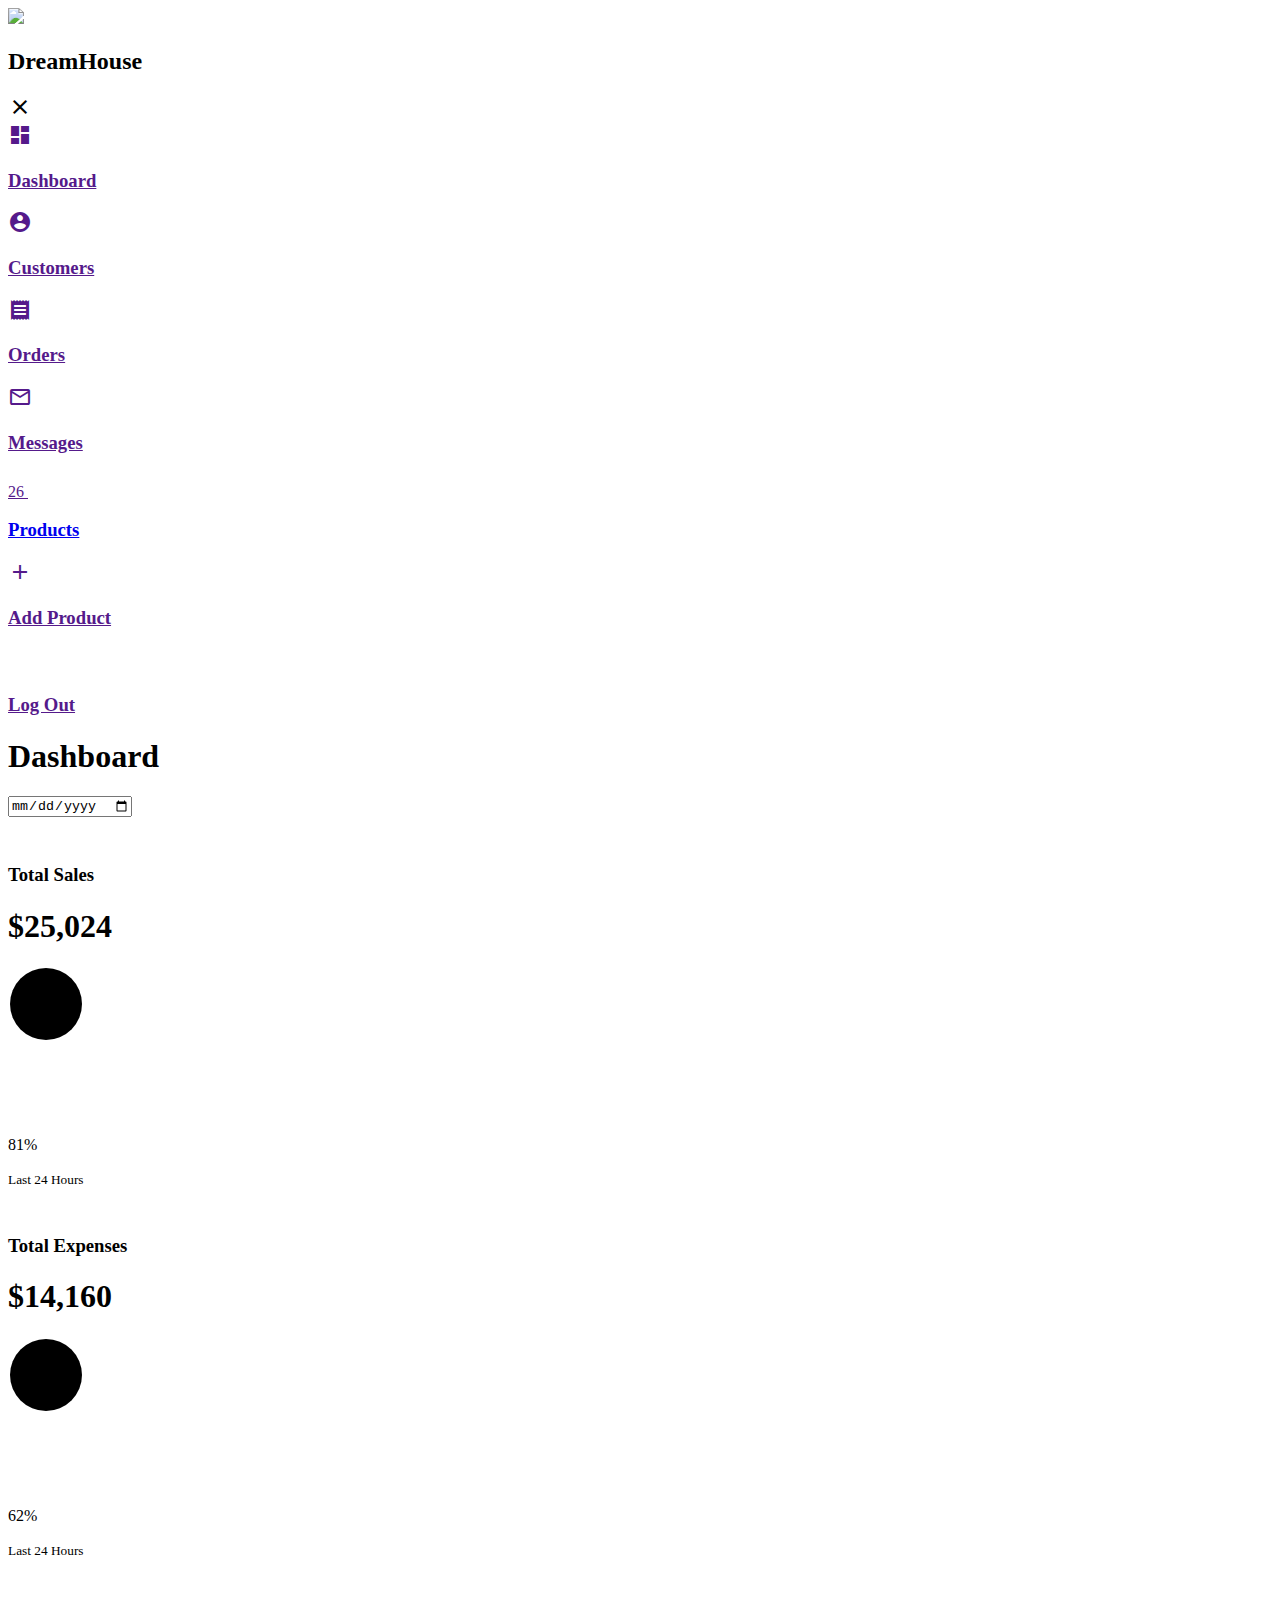
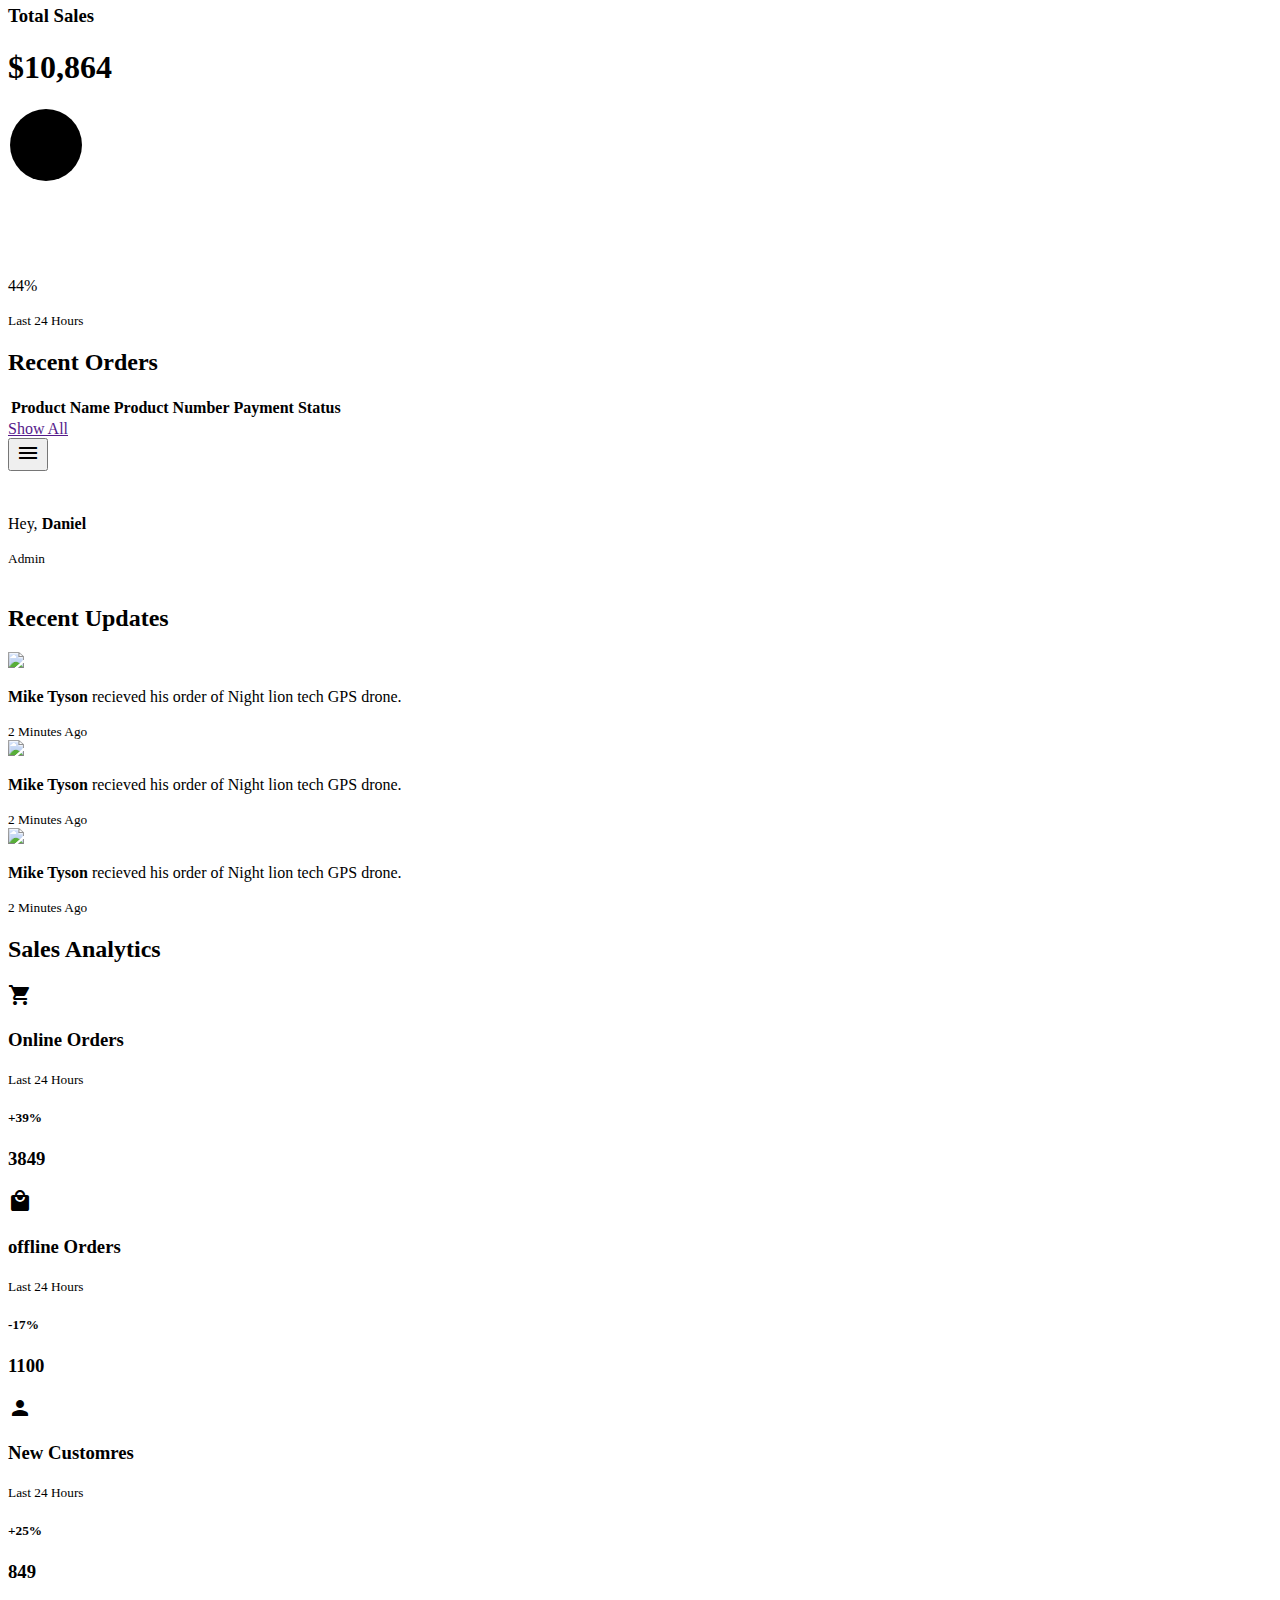
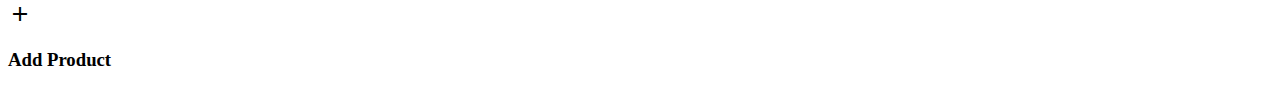
==== HTML/index.html @ e02384ae "catalogue utilisateur" ====
<!DOCTYPE html>
<html lang="en">
<head>
    <meta charset="UTF-8">
    <meta name="viewport" content="width=device-width, initial-scale=1.0">
    <title>Dream House</title>
    <link rel="stylesheet" href="style.css">
    <link rel="stylesheet" href="https://fonts.googleapis.com/icon?family=Material+Icons">
</head>
<body>
    <div class="container">
        <!----------------------Start Of The Aside Part---------------------->
        <aside>
            <div class="top">
                <div class="logo">
                    <img src="dior.png">
                    <h2>Dream<span class="housecolor">House</span></h2>
                </div>
                <div class="close" id="closebtn">
                    <i class="material-icons">close</i>
                </div>
            </div>    
            <div class="sidebar">
                <a href="" class="active">
                    <span class="material-icons">dashboard</span>
                    <h3>Dashboard</h3>
                </a>
                <a href="">
                    <span class="material-icons">account_circle</span>
                    <h3>Customers</h3>
                </a>
                <a href="">
                    <span class="material-icons">receipt_long</span>
                    <h3>Orders</h3>
                </a>
                <a href="">
                    <span class="material-icons">mail_outline</span>
                    <h3>Messages</h3>
                    <span class="message-count">26</span>
                </a>
                <a href="catalogue.html">
                    <span class="material-icons">inventory</span>
                    <h3>Products</h3>
                </a>
                <a href="">
                    <span class="material-icons">add</span>
                    <h3>Add Product</h3>
                </a>
                <a href="">
                    <span class="material-icons">logout</span>
                    <h3>Log Out</h3>
                </a>
            </div>
        </aside>
        <!----------------------End Of The Aside Part---------------------->
        <!----------------------Start Of The Main---------------------->
        <main>
            <h1>Dashboard</h1>
            <div class="date">
                <input type="date" name="" id="">
            </div>

            <div class="insights">
                <!----------------Start Of Sales---------------->
                <div class="sales">
                    <span class="material-icons">analytics</span>
                    <div class="middle">
                        <div class="left">
                            <h3>Total Sales</h3>
                            <h1>$25,024</h1>
                        </div>
                        <div class="progress">
                            <svg>
                                <circle cx='38' cy='38' r='36'></circle>
                            </svg>
                            <div class="number">
                                <p>81%</p>
                            </div>
                        </div>
                        <small class="text-muted">Last 24 Hours</small>
                    </div>
                </div>
                <!----------------End Of Sales---------------->
                <!----------------Start Of Expenses---------------->
                <div class="expenses">
                    <span class="material-icons">bar_chart</span>
                    <div class="middle">
                        <div class="left">
                            <h3>Total Expenses</h3>
                            <h1>$14,160</h1>
                        </div>
                        <div class="progress">
                            <svg>
                                <circle cx='38' cy='38' r='36'></circle>
                            </svg>
                            <div class="number">
                                <p>62%</p>
                            </div>
                        </div>
                        <small class="text-muted">Last 24 Hours</small>
                    </div>
                </div>
                <!----------------End Of Expenses---------------->
                <!----------------Start Of Income---------------->
                <div class="income">
                    <span class="material-icons">stacked_line_chart</span>
                    <div class="middle">
                        <div class="left">
                            <h3>Total Sales</h3>
                            <h1>$10,864</h1>
                        </div>
                        <div class="progress">
                            <svg>
                                <circle cx='38' cy='38' r='36'></circle>
                            </svg>
                            <div class="number">
                                <p>44%</p>
                            </div>
                        </div>
                        <small class="text-muted">Last 24 Hours</small>
                    </div>
                </div>
                <!----------------End Of Income---------------->
            </div>

            <div class="recent-orders">
                <h2>Recent Orders</h2>
                <table>
                    <thead>
                        <tr>
                            <th>Product Name</th>
                            <th>Product Number</th>
                            <th>Payment</th>
                            <th>Status</th>
                        </tr>
                    </thead>
                    <tbody>      
                </table>
                <a href="">Show All</a>
            </div>
        </main>
        <!----------------------End Of The Main---------------------->
        <!----------------------Start Of The Right Part---------------------->
        <div class="right">

                <!----------Start Of The Top---------->
                <div class="top">
                    <button id="menu-btn">
                        <span class="material-icons">menu</span>
                    </button>
                    <div class="theme-toggler">
                        <span class="material-icons active">light_mode</span>
                        <span class="material-icons">dark_mode</span>
                    </div>
                    <div class="profile">
                        <div class="info">
                            <p>Hey, <b>Daniel</b></p>
                            <small class="text-muted">Admin</small>
                        </div>
                        <div class="profile-photo">
                            <img src="">
                        </div>
                    </div>
                </div>
                
                <!----------End Of The Top---------->
                <!----------Start Of RECENT UPDATES---------->
                <div class="recent-updates">
                    <h2>Recent Updates</h2>
                    <div class="updates">
                        <div class="update">
                            <div class="profile-photo">
                                <img src="logo.png">
                            </div>
                            <div class="message">
                                <p><b>Mike Tyson</b> recieved his order of Night lion tech GPS drone.</p>
                                <small class="text-muted">2 Minutes Ago</small>
                            </div>
                        </div>

                        <div class="update">
                            <div class="profile-photo">
                                <img src="logo.png">
                            </div>
                            <div class="message">
                                <p><b>Mike Tyson</b> recieved his order of Night lion tech GPS drone.</p>
                                <small class="text-muted">2 Minutes Ago</small>
                            </div>
                        </div>

                        <div class="update">
                            <div class="profile-photo">
                                <img src="logo.png">
                            </div>
                            <div class="message">
                                <p><b>Mike Tyson</b> recieved his order of Night lion tech GPS drone.</p>
                                <small class="text-muted">2 Minutes Ago</small>
                            </div>
                        </div>
                    </div>
                    <!---------End Of RECENT UPDATES---------->
                    <div class="sales-analytics">
                        <h2>Sales Analytics</h2>
                        <div class="item online">
                            <div class="icon">
                             <span class="material-icons">shopping_cart</span>
                            </div>
                            <div class="right">
                              <div class="info">
                                <h3>Online Orders</h3>
                                <small class="text-muted">Last 24 Hours</small>
                              </div>
                             <h5 class="success">+39%</h5>
                             <h3>3849</h3>
                            </div>
                        </div>

                        <div class="item offline">
                            <div class="icon">
                             <span class="material-icons">local_mall</span>
                            </div>
                            <div class="right">
                             <div class="info">
                                <h3>offline Orders</h3>
                                <small class="text-muted">Last 24 Hours</small>
                             </div>
                             <h5 class="danger">-17%</h5>
                             <h3>1100</h3>
                            </div>
                        </div>

                        <div class="item customers">
                            <div class="icon">
                             <span class="material-icons">person</span>
                            </div>
                            <div class="right">
                             <div class="info">
                                <h3>New Customres</h3>
                                <small class="text-muted">Last 24 Hours</small>
                             </div>
                             <h5 class="success">+25%</h5>
                             <h3>849</h3>
                            </div>
                        </div>
                    
                        <div class="item addproduct">
                         <div>
                            <span class="material-icons">add</span>
                            <h3>Add Product</h3>
                         </div>
                        </div>
                    </div>    
                </div> 
        </div>
    </div>
    <script src="orders.js"></script>
    <script src="index.js"></script>
</body>
</html>
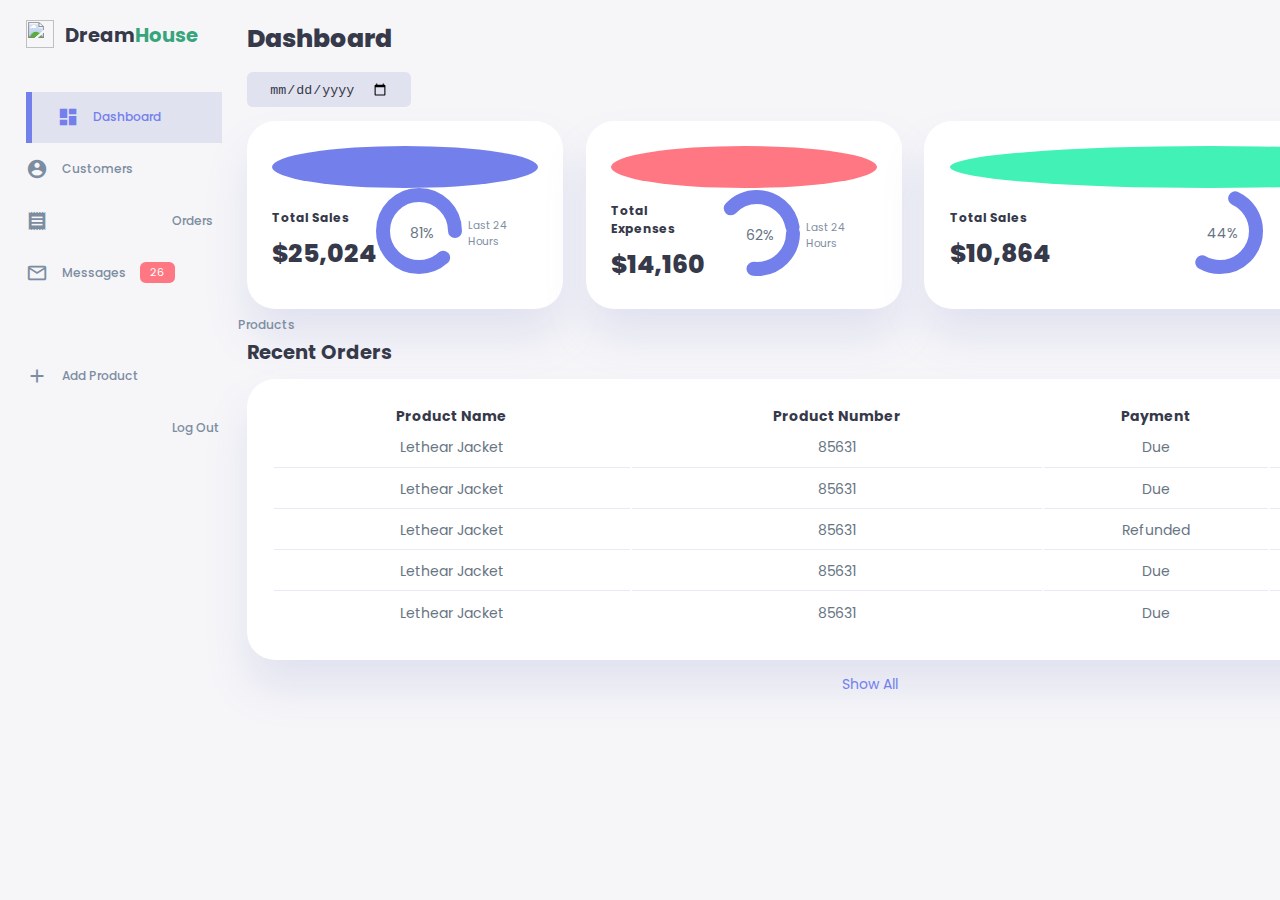
==== commit ccef8dbc: "new catalogue" ====
--- a/HTML/index.html
+++ b/HTML/index.html
@@ -4,7 +4,7 @@
     <meta charset="UTF-8">
     <meta name="viewport" content="width=device-width, initial-scale=1.0">
     <title>Dream House</title>
-    <link rel="stylesheet" href="style.css">
+    <link rel="stylesheet" href="/CSS/style.css">
     <link rel="stylesheet" href="https://fonts.googleapis.com/icon?family=Material+Icons">
 </head>
 <body>
@@ -253,7 +253,7 @@
                 </div> 
         </div>
     </div>
-    <script src="orders.js"></script>
-    <script src="index.js"></script>
+    <script src="/JS/orders.js"></script>
+    <script src="/JS/index.js"></script>
 </body>
 </html>--- a/CSS/style.css
+++ b/CSS/style.css
@@ -0,0 +1,696 @@
+/*import the link to all fonts*/
+@import url('https://fonts.googleapis.com/css2?family=Poppins:ital,wght@0,100;0,200;0,300;0,400;0,500;0,600;0,700;0,800;0,900;1,100;1,200;1,300;1,400;1,500;1,600;1,700;1,800;1,900&display=swap');
+
+/*Root Variabels*/
+:root{
+    --color-primary:#7380ec;
+    --color-danger:#ff7782;
+    --color-succes:#41f1b6;
+    --color-warning:#ffbb55;
+    --color-white:#fff;
+    --color-info-dark:#7d8da1;
+    --color-info-light:#dce1eb;
+    --color-dark:#363949;
+    --color-light:rgba(132,139,200,0.18);
+    --color-primary-variant:#111e88;
+    --color-dark-variant:#677483;
+    --color-background:#f6f6f9;
+
+    --card-border-radius: 2rem;
+    --border-radius-1: 0.4rem;
+    --border-radius-2: 0.8rem;
+    --border-radius-3: 1.2rem;
+
+    --card-padding: 1.8rem;
+    --padding-1: 1.2rem;
+
+    --box-shadow: 0 2rem 3rem var(--color-light);
+}
+
+.dark-theme-variables{
+    --color-background: #181a1e;
+    --color-white: #202528;
+    --color-dark:#edeffd;
+    --color-dark-variant:#a3bdcc;
+    --color-light:rgba(0,0,0,0.4);
+    --box-shadow:0 2rem 3rem var(--color-light);
+}
+
+* {
+    margin: 0;
+    padding: 0;
+    outline: 0;
+    appearance: none;
+    border: 0;
+    text-decoration: none;
+    list-style: none;
+    box-sizing: border-box;
+}
+
+html{
+    font-size: 14px;
+}
+
+body{
+    width: 100vw;
+    height: 100vh;
+    font-family: poppins , sans-serif;
+    font: 0.88rem;
+    background-color: var(--color-background);
+    user-select: none;
+    overflow-x: hidden;
+    color: var(--color-dark);
+}
+
+.container{
+    display: grid;
+    width: 96%;
+    margin: 0 auto;
+    gap: 1.8rem;
+    grid-template-columns: 14rem auto 23rem;
+}
+
+a{
+    color: var(--color-dark);
+}
+
+img{
+    display: block;
+    width: 100%;
+}
+
+h1{
+    font-weight: 800;
+    font-size: 1.8rem;
+}
+
+h2{
+    font-size: 1.4rem;
+}
+
+h3{
+    font-size: 0.87rem;
+}
+
+h4{
+    font-size: 0.8rem;
+}
+
+h5{
+    font-size: 0.77rem;
+}
+
+small{
+    font-size: 0.75rem;
+}
+
+.profil-photo{
+    width: 2.8rem;
+    height: 2.8rem;
+    border-radius: 50%;
+    overflow: hidden;
+}
+
+.text-muted{
+    color: var(--color-info-dark);
+}
+
+p{
+    color: var(--color-dark-variant);
+}
+
+b{
+    color: var(--color-dark);
+}
+
+.primary{
+    color: var(--color-primary);
+}
+
+.danger{
+    color: var(--color-danger);
+}
+
+.success{
+    color: var(--color-succes);
+}
+
+.warning{
+    color: var(--color-warning);
+}
+
+aside .top{
+    display: flex;
+    align-items: center;
+    justify-content: space-between;
+    margin-top: 1.4rem;
+    border-radius: var(--border-radius-2);
+}
+
+aside .logo{
+    display: flex;
+    gap: 0.8rem;
+}
+
+aside .logo img{
+    width: 2rem;
+    height: 2rem;
+}
+
+aside .close{
+    display: none;
+}
+
+.housecolor{
+    color: rgb(55, 165, 123);
+}
+
+/*=====================SIDE-BAR=====================*/
+
+aside .sidebar{
+    display: flex;
+    flex-direction: column;
+    height: 86vh;
+    position: relative;
+    top: 3rem;
+}
+
+aside h3{
+    font-weight: 500;
+}
+
+aside .sidebar a{
+    display: flex;
+    color: var(--color-info-dark);
+    gap: 1rem;
+    align-items: center;
+    position: relative;
+    height: 3.7rem;
+    transition: all 300ms ease;
+}
+
+aside .sidebar span{
+    font-size:1.6rem ;
+    transition: all 300ms ease;
+}
+
+aside .sidebar a.active{
+    background-color: var(--color-light);
+    color: var(--color-primary);
+    margin-left: 0;
+} 
+
+aside .sidebar a.active:before {
+    content: "";
+    width: 6px;
+    height: 100%;
+    background: var(--color-primary);
+
+}
+
+aside .sidebar a.active span{
+    color: var(--color-primary);
+    margin-left: calc(1rem - 3px);
+}
+
+aside .sidebar a:hover{
+    color: var(--color-primary);   
+}
+
+aside .sidebar a:hover span{
+    margin-left: 1rem;
+}
+
+aside .sidebar .message-count{
+    background: var(--color-danger);
+    color: var(--color-white);
+    padding: 2px 10px;
+    font-size: 11px;
+    border-radius: var(--border-radius-1);
+}
+
+/*************************** MAIN ***************************/
+
+main{
+    margin-top: 1.4rem;
+}
+
+main .date{
+    display: inline-block;
+    background: var(--color-light);
+    border-radius: var(--border-radius-1);
+    margin-top: 1rem;
+    padding: 0.5rem 1.6rem;
+}
+
+main .date input[type="date"]{
+    background: transparent;
+    color: var(--color-dark);
+}
+
+main .insights{
+    display: grid;
+    grid-template-columns: repeat(3, 1fr);   
+    gap: 1.6rem;
+}
+
+main .insights > div {
+    background: var(--color-white);
+    padding: var(--card-padding);
+    border-radius: var(--card-border-radius);
+    margin-top: 1rem;
+    box-shadow: var(--box-shadow);
+    transition: all 300ms ease;
+}
+
+main .insights > div:hover{
+    box-shadow: none;
+}
+
+main .insights > div span{
+    background: var(--color-primary);
+    padding: 0.5rem;
+    border-radius: 50%;
+    color: var(--color-white);
+    font-size: 2rem;
+}
+
+main .insights > div.expenses span{
+    background: var(--color-danger);
+}
+
+main .insights > div.income span{
+    background: var(--color-succes);
+}
+
+main .insights > div .middle{
+    display: flex;
+    align-items: center;
+    justify-content: space-between;
+}
+
+main .insights h3{
+    margin: 1rem 0 0.6rem;
+}
+
+main .insights .progress{
+    position: relative;
+    width: 92px;
+    height: 92px;
+    border-radius: 50%;
+}
+
+main .insights svg{
+    width: 7rem;
+    height: 7rem;
+}
+
+main .insights svg circle{
+    fill: none;
+    stroke: var(--color-primary);
+    stroke-width: 14;
+    stroke-linecap: round;
+    transform: translate(5px,5px);
+    stroke-dasharray: 110;
+    stroke-dashoffset: 92;
+}
+
+main .insights .sales svg circle{
+    stroke-dashoffset: -30;
+    stroke-dasharray: 200;
+}
+
+main .insights .expenses svg circle{
+    stroke-dashoffset: 20;
+    stroke-dasharray: 80;
+}
+
+main .insights .income svg circle{
+    stroke-dashoffset: 35;
+    stroke-dasharray: 110;
+}
+
+main .insights .progress .number{
+    position: absolute;
+    top: 0;
+    left: 0;
+    height: 100%;
+    width: 100%;
+    display: flex;
+    justify-content: center;
+    align-items: center;
+}
+
+main .recent-orders{
+    margin-top: 2rem;
+}
+
+main .recent-orders h2{
+    margin-bottom: 0.8rem;
+}
+
+main .recent-orders table{
+    background: var(--color-white);
+    width: 100%;
+    border-radius: var(--card-border-radius);
+    padding: var(--card-padding);
+    text-align: center;
+    box-shadow: var(--box-shadow);
+    transition: all 300ms ease;
+}
+
+main .recent-orders table:hover{
+    box-shadow: none;
+}
+
+main table tbody td{
+    height: 2.8rem;
+    border-bottom: 1px solid var(--color-light);
+    color: var(--color-dark-variant);
+}
+
+main table tbody tr:last-child td{
+    border: none;
+}
+
+main .recent-orders a{
+    text-align: center;
+    display: block;
+    margin: 1rem;
+    color: var(--color-primary);
+}
+
+/*************************** RIGHT ***************************/
+
+.right{
+    margin-top: 1.4rem;
+}
+
+.right .top{
+    display: flex;
+    gap: 2rem;
+}
+
+.right .top button{
+    display: none;
+}
+
+.right .theme.toggler{
+    background: var(--color-light);
+    display: flex;
+    justify-content: space-between;
+    align-items: center;
+    height: 1.6rem;
+    width: 4.2rem;
+    cursor: pointer;
+    border-radius: var(--border-radius-1);
+}
+
+.right .theme.toggler span{
+    font-size: 1.2rem;
+    width: 50%;
+    height: 100%;
+    display: flex;
+    align-items: center;
+    justify-content: center;
+}
+
+.right .theme-toggler span.active{
+    background: var(--color-primary);
+    color: white;
+    border-radius: var(--border-radius-1);
+}
+
+.right .top .profilé{
+    display: flex;
+    gap: 2rem;
+    text-align: right;
+}
+
+/*************************** RECENT UPDATES ***************************/
+
+.right .recent-updates{
+    margin-top: 1rem;
+}
+
+.right .recent-updates h2{
+    margin-bottom: 0.8rem;
+}
+
+.right .recent-updates .updates{
+    background: var(--color-white);
+    padding: var(--card-padding);
+    border-radius: var(--card-border-radius);
+    box-shadow: var(--box-shadow);
+    transition: all 300ms ease;
+
+}
+
+.right .recent-updates .updates:hover{
+    box-shadow: none;
+}
+
+.right .recent-updates .updates .update{
+    display: grid;
+    grid-template-columns: 2.6rem auto;
+    gap: 1rem;
+    margin-bottom: 1rem;
+}
+/*************************** SALES ANALYTICS ***************************/
+
+.right .sales-analytics{
+    margin-top: 2rem;
+}
+
+.right .sales-analytics h2{
+    margin-bottom: 0.8rem;
+}
+
+.right .sales-analytics .item{
+    background: var(--color-white);
+    display: flex;
+    align-items: center;
+    gap: 1rem;
+    margin-bottom: 0.7rem;
+    padding: 1.4rem var(--card-padding);
+    border-radius: var(--border-radius-3);
+    box-shadow: var(--box-shadow);
+    transition: all 300ms ease;
+}
+
+.right .sales-analytics .item:hover {
+    box-shadow: none;
+}
+
+.right .sales-analytics .item .right{
+    display: flex;
+    justify-content: space-between;
+    align-items: start;
+    margin: 0;
+    width: 100%;
+}
+
+.right .sales-analytics .item .icon{
+    padding: 0.6rem;
+    color: var(--color-white);
+    border-radius: 50%;
+    background: var(--color-primary);
+    display: flex;
+}
+
+.right .sales-analytics .item.offline .icon{
+    background: var(--color-danger);
+}
+
+.right .sales-analytics .item.customers .icon{
+    background: var(--color-succes);
+}
+
+.right .sales-analytics .addproduct{
+    background-color: transparent;
+    border: 2px dashed var(--color-primary);
+    color: var(--color-primary);
+    display: flex;
+    align-items: center;
+    justify-content: center;
+}
+
+.right .sales-analytics .addproduct div{
+    display: flex;
+    align-items: center;
+    gap: 0.6rem;
+}
+
+.right .sales-analytics .addproduct div h3{
+    font-weight: 600;
+}
+
+/*************************** MEDIA QUERIES ***************************/
+
+@media screen and (max-width: 1200px){
+    .container{
+        width: 90%;
+        grid-template-columns: 7rem auto 23rem;
+    }
+
+    aside .logo h2{
+        display: none;
+    }
+
+    aside .sidebar h3{
+        display: none;
+    }
+
+    aside .sidebar a{
+        width: 5.6rem;
+    }
+
+    aside .sidebar a:last-child{
+        position: relative;
+        margin-top: 1.8rem;
+    }
+
+    main .insights{
+        grid-template-columns: 1fr;
+        gap: 0;
+    }
+
+    main .recent-orders{
+        width: 94%;
+        position: absolute;
+        left: 50%;
+        transform: translateX(-50%);
+        margin: 2rem 0 0 8.8rem;
+    }
+    
+    main .recent-orders table{
+        margin-top: 4rem;
+        width: 83vw;
+    }
+
+    main table tbody tr th:last-child,
+    main table tbody tr th:first-child{
+        display: none;
+    }
+}
+
+@media screen and (max-width: 768px){
+
+    .container{
+        width: 100%;
+        grid-template-columns: 1fr;
+    }
+    
+    aside{
+        position: fixed;
+        left: -100%;
+        background: var(--color-white);
+        width: 18rem;
+        z-index: 3;
+        box-shadow: 1rem 3rem 4rem var(--color-light);
+        height: 100vh;
+        padding-right: var(--card-padding);
+        display: none;
+        animation: showMenu 400ms ease forwards;
+    }
+
+    @keyframes showMenu {
+        to{
+            left: 0;
+        }
+    }
+
+    aside .logo{
+        margin-left: 1rem;
+    }
+
+    aside .logo h2{
+        display: inline;
+    }
+
+    aside .sidebar h3{
+        display: inline;
+    }
+
+    aside .sidebar a{
+        width: 100%;
+        height: 3.4rem;
+    }
+
+    aside .sidebar a:last-child{
+        position: absolute;
+        bottom: 5rem;
+    }
+
+    aside .close{
+        display: inline-block;
+        cursor: pointer;
+    }
+
+    main{
+        margin-top: 8rem;
+        padding: 0 1rem;
+    }
+
+    main .recent-orders{
+        position: relative;
+        margin: 3rem 0 0 0;
+        width: 100%;
+    }
+
+    main .recent-orders table{
+        width: 100%;
+        margin: 0;
+    }
+
+    .right{
+        width: 94%;
+        margin: 0 auto 4rem;
+    }
+
+    .right .top{
+        position: fixed;
+        top: 0;
+        left: 0;
+        align-items: center;
+        padding: 0 0.8rem;
+        height: 4.6rem;
+        background: var(--color-white);
+        width: 100%;
+        margin: 0;
+        z-index: 2;
+        box-shadow: 0 1rem 1rem var(--color-light);
+    }
+
+    .right .top .theme-toggler{
+        width: 4.4rem;
+        position: absolute;
+        left: 66%;
+    }
+
+    .right .profile .info{
+        display: none;
+    }
+
+    .right .top button{
+        display: inline-block;
+        background: transparent;
+        cursor: pointer;
+        color: var(--color-dark);
+        position: absolute;
+        left: 1rem;
+    }
+
+    .right .top .button span{
+        font-size: 2rem;
+    }
+
+}
+
+
+
+
+
+
+
+
